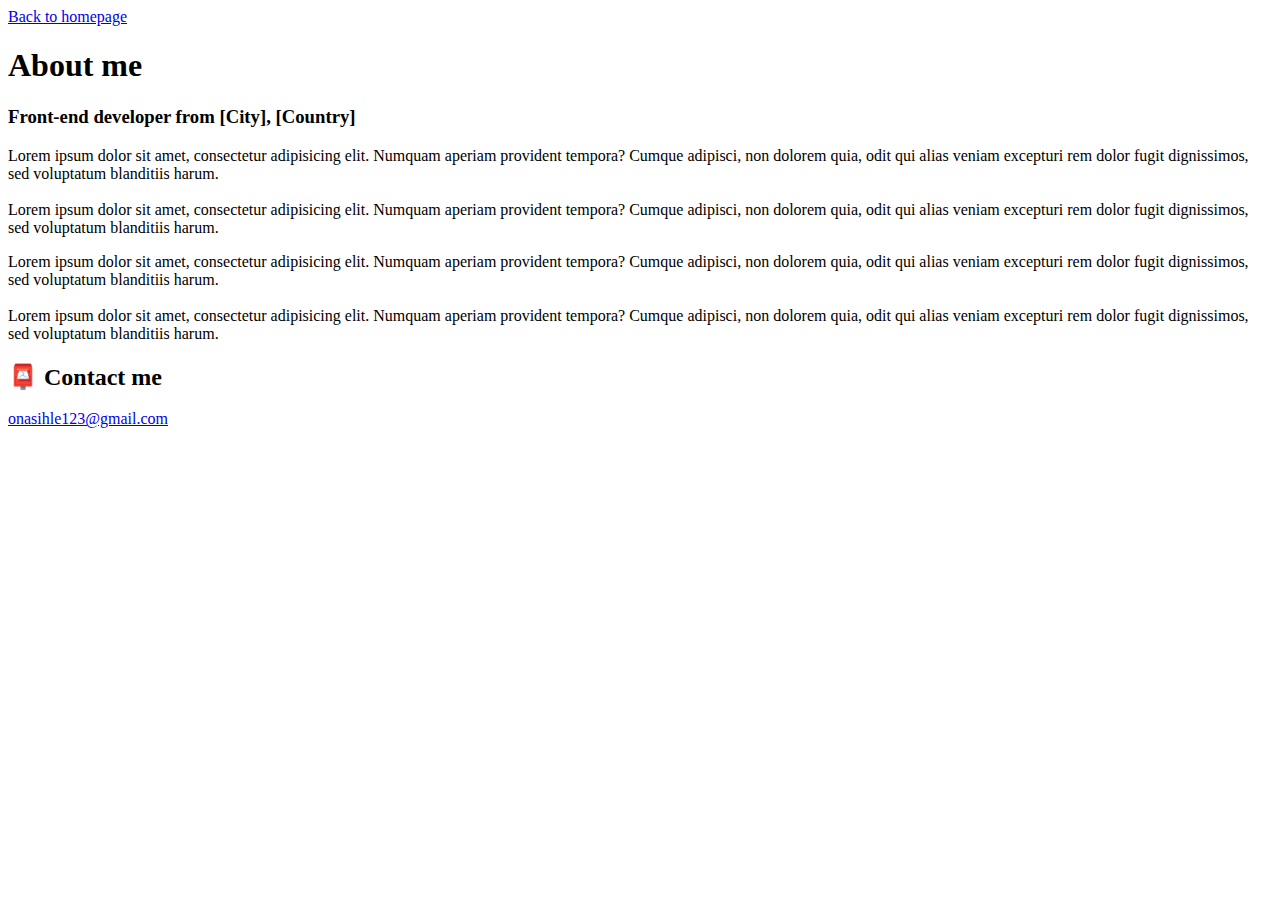
==== about.html @ 17b7fdd2 "Content added" ====
<!DOCTYPE html>
<html lang="en">

<head>
  <meta charset="UTF-8" />
  <meta http-equiv="X-UA-Compatible" content="IE=edge" />
  <meta name="viewport" content="width=device-width, initial-scale=1.0" />
  <link rel="stylesheet" href="style.css" />
  <title>About Onalerona</title>
</head>

<body>
  <a href="index.html" class="homepage-link">Back to homepage</a>
  <h1>About me</h1>
  <h3>Front-end developer from [City], [Country]</h3>
  <div class="container">
    <div class="row">
      <div class="col-sm-2">
        <p>
          Lorem ipsum dolor sit amet, consectetur adipisicing elit. Numquam
          aperiam provident tempora? Cumque adipisci, non dolorem quia, odit qui
          alias veniam excepturi rem dolor fugit dignissimos, sed voluptatum
          blanditiis harum.
          <br />
          <br />
          Lorem ipsum dolor sit amet, consectetur adipisicing elit. Numquam
          aperiam provident tempora? Cumque adipisci, non dolorem quia, odit qui
          alias veniam excepturi rem dolor fugit dignissimos, sed voluptatum
          blanditiis harum.
        </p>
      </div>
      <div class="col-sm-2">
        <p>
          Lorem ipsum dolor sit amet, consectetur adipisicing elit. Numquam
          aperiam provident tempora? Cumque adipisci, non dolorem quia, odit qui
          alias veniam excepturi rem dolor fugit dignissimos, sed voluptatum
          blanditiis harum.
          <br />
          <br />
          Lorem ipsum dolor sit amet, consectetur adipisicing elit. Numquam
          aperiam provident tempora? Cumque adipisci, non dolorem quia, odit qui
          alias veniam excepturi rem dolor fugit dignissimos, sed voluptatum
          blanditiis harum.
        </p>
      </div>
    </div>

    <div id="contact">
      <h2>📮 Contact me</h2>
      <a href="mailto:onasihle123@gmail.com" class="email-link">
        onasihle123@gmail.com
      </a>
    </div>
</body>

</html>
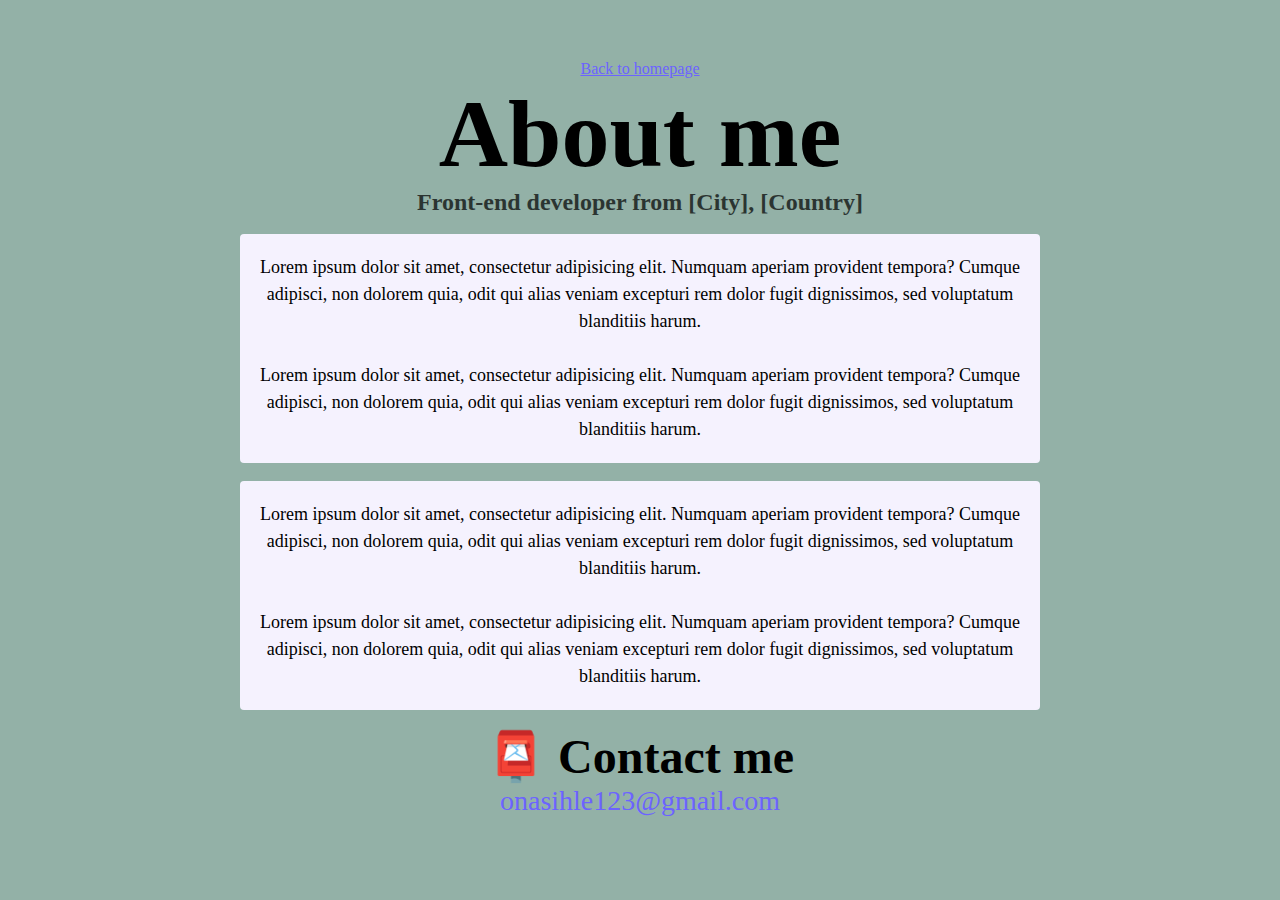
==== commit 6a26c566: "Update about.html" ====
--- a/about.html
+++ b/about.html
@@ -5,7 +5,7 @@
   <meta charset="UTF-8" />
   <meta http-equiv="X-UA-Compatible" content="IE=edge" />
   <meta name="viewport" content="width=device-width, initial-scale=1.0" />
-  <link rel="stylesheet" href="style.css" />
+  <link rel="stylesheet" href="styles.css" />
   <title>About Onalerona</title>
 </head>
 
--- a/styles.css
+++ b/styles.css
@@ -0,0 +1,113 @@
+:root {
+  --primary-color: #6c63ff;
+  --secondary-color: #f5f2fe;
+  --box-shadow: 0 5px 10px rgba(0, 0, 0, 0.3);
+  --tea-green: #c5edac;
+  --greener-cambridge: #99c2a2;
+  --bluer-cambridge: #93b1a7;
+  --battleship-gray: #7a918d;
+  --yellow-tea: #dbfeb8;
+}
+
+body {
+  margin: 60px auto;
+  max-width: 800px;
+  background-color: var(--bluer-cambridge) !important;
+}
+
+.tea-green {
+  color: var(--tea-green);
+}
+
+.launch {
+  padding: 15px;
+  background-color: var(--greener-cambridge);
+  color: var(--yellow-tea);
+  text-decoration: none;
+  /* display: flex;
+  justify-content: center;
+ */
+  margin-top: 5px;
+  border-radius: 24px;
+}
+
+h1,
+h2,
+h3 {
+  text-align: center;
+  margin: 0;
+}
+
+h1 {
+  font-size: 96px;
+}
+
+h2 {
+  font-size: 48px;
+}
+
+h3 {
+  font-size: 24px;
+  opacity: 0.7;
+}
+
+p {
+  background: var(--secondary-color);
+  padding: 20px;
+  border-radius: 4px;
+  font-size: 18px;
+  line-height: 1.5;
+  text-align: center;
+}
+
+.navigation-links {
+  display: flex;
+  margin-top: 40px;
+  justify-content: center;
+}
+
+.navigation-links a {
+  margin: 20px;
+  border-radius: 4px;
+  padding: 20px 15px;
+  text-decoration: none;
+  text-transform: capitalize;
+}
+
+.contact-link {
+  background: var(--tea-green);
+  box-shadow: var(--box-shadow);
+  color: var(--battleship-gray);
+}
+
+.about-link {
+  color: var(--yellow-tea);
+  border: 1px solid var(--tea-green);
+}
+
+.homepage-link {
+  color: var(--primary-color);
+  text-align: center;
+  display: block;
+}
+
+.about-paragraphs {
+  display: flex;
+  margin: 30px 0;
+}
+
+.about-paragraphs p {
+  margin: 10px;
+}
+
+.email-link {
+  display: flex;
+  justify-content: center;
+  color: var(--primary-color);
+  font-size: 28px;
+  text-decoration: none;
+}
+
+.email-link:hover {
+  text-decoration: underline;
+}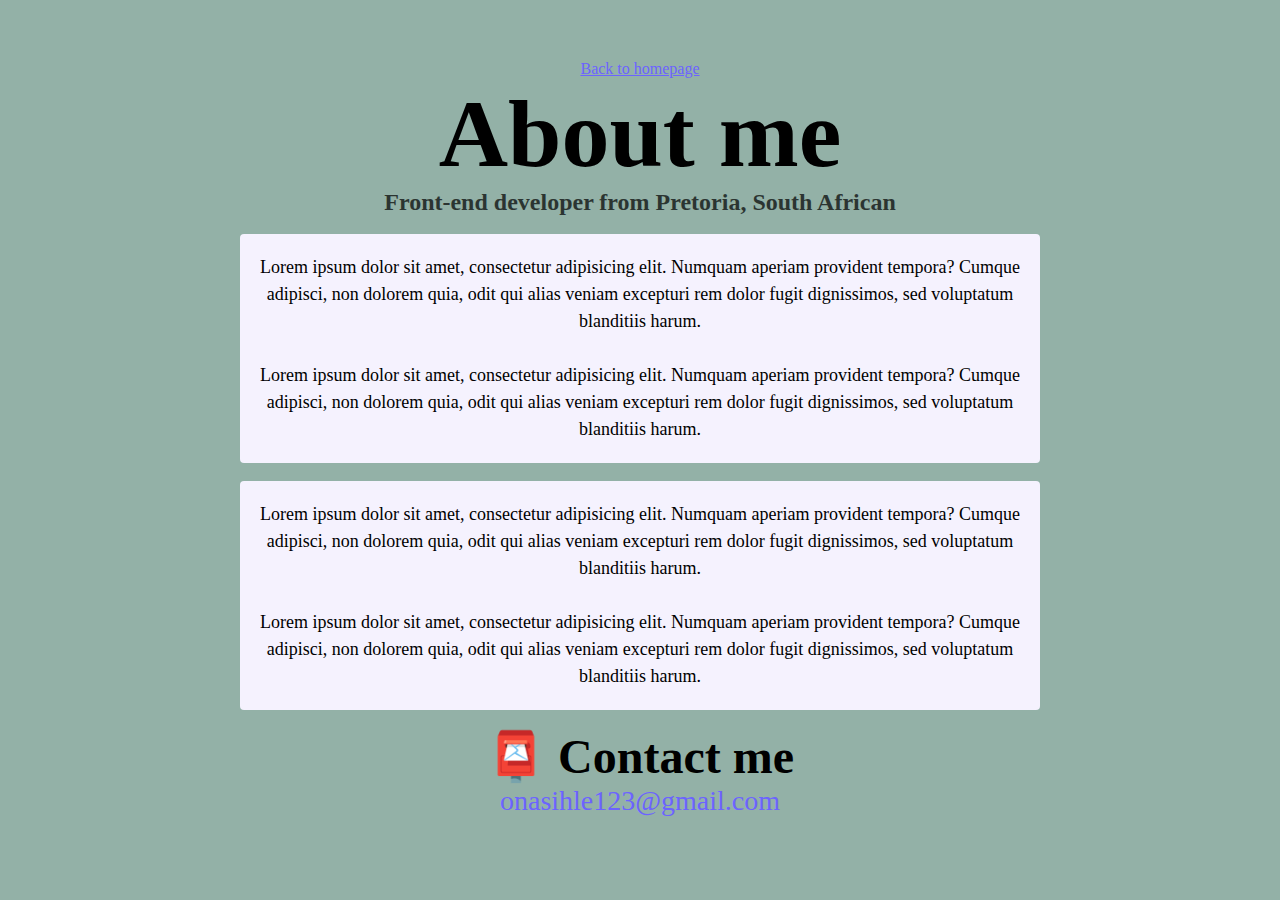
==== commit a559c73b: "Update about.html" ====
--- a/about.html
+++ b/about.html
@@ -5,17 +5,18 @@
   <meta charset="UTF-8" />
   <meta http-equiv="X-UA-Compatible" content="IE=edge" />
   <meta name="viewport" content="width=device-width, initial-scale=1.0" />
+  <meta name="description" content="A more in depth description of who Onalerona is">
   <link rel="stylesheet" href="styles.css" />
   <title>About Onalerona</title>
 </head>
 
 <body>
-  <a href="index.html" class="homepage-link">Back to homepage</a>
+  <a title="Home Page" href="index.html" class="homepage-link">Back to homepage</a>
   <h1>About me</h1>
-  <h3>Front-end developer from [City], [Country]</h3>
+  <h3>Front-end developer from Pretoria, South African</h3>
   <div class="container">
     <div class="row">
-      <div class="col-sm-2">
+      <div class="col-sm-4">
         <p>
           Lorem ipsum dolor sit amet, consectetur adipisicing elit. Numquam
           aperiam provident tempora? Cumque adipisci, non dolorem quia, odit qui
@@ -29,7 +30,7 @@
           blanditiis harum.
         </p>
       </div>
-      <div class="col-sm-2">
+      <div class="col-sm-4">
         <p>
           Lorem ipsum dolor sit amet, consectetur adipisicing elit. Numquam
           aperiam provident tempora? Cumque adipisci, non dolorem quia, odit qui
@@ -47,7 +48,7 @@
 
     <div id="contact">
       <h2>📮 Contact me</h2>
-      <a href="mailto:onasihle123@gmail.com" class="email-link">
+      <a title="Email" href="mailto:onasihle123@gmail.com" class="email-link">
         onasihle123@gmail.com
       </a>
     </div>
